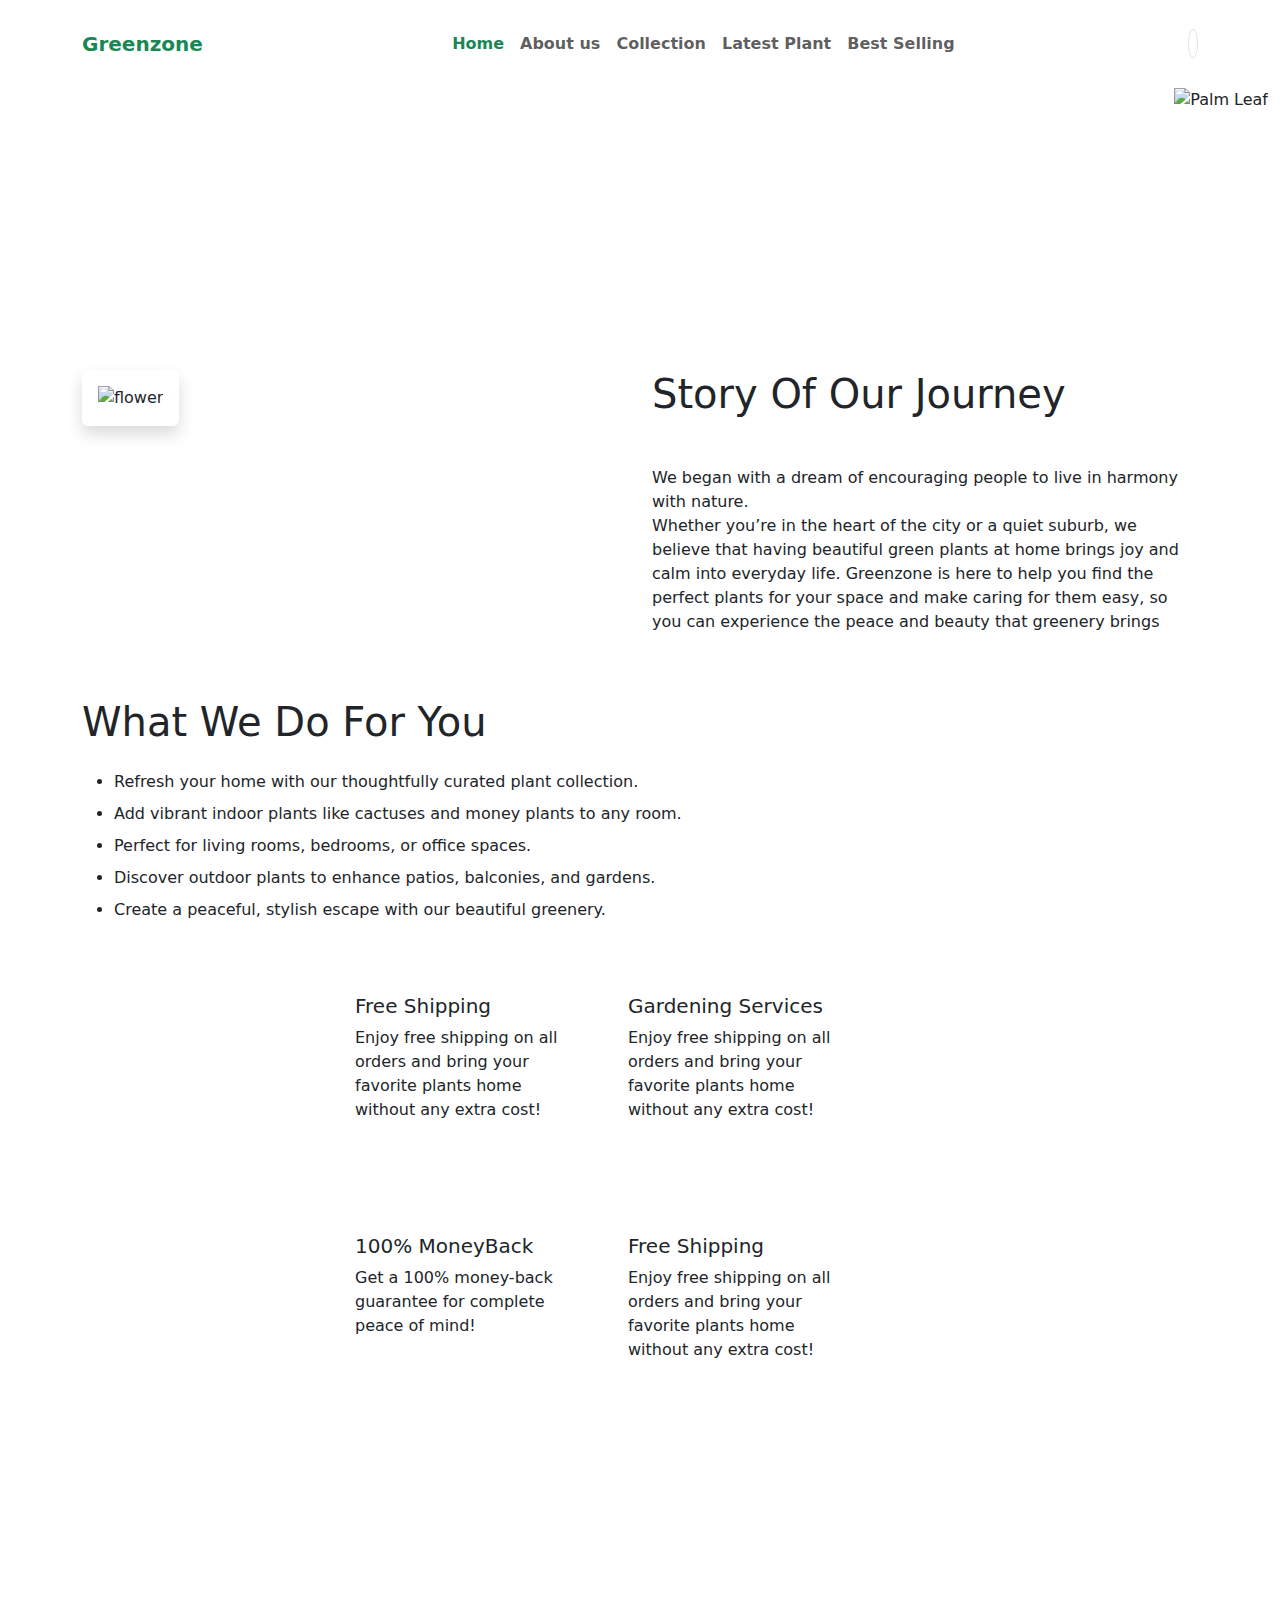
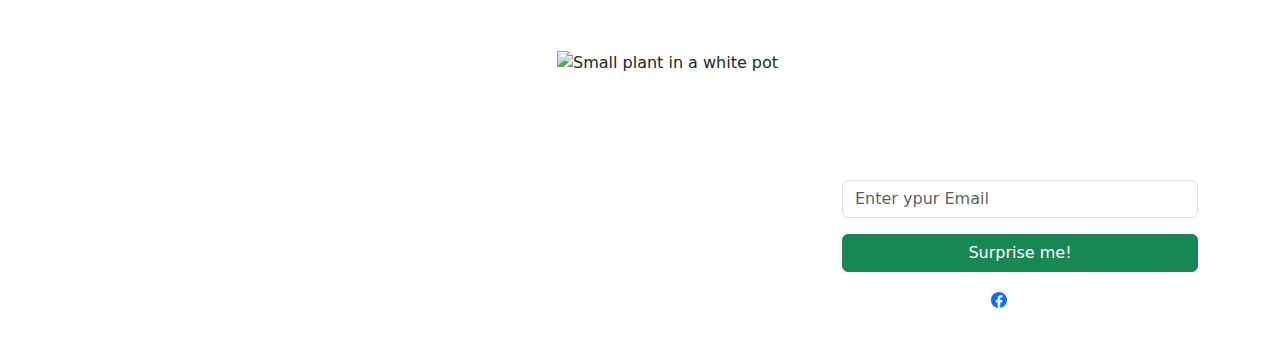
==== Pages/About Us/About Us.html @ 94e98a96 "more" ====
<!DOCTYPE html>
<html lang="en">

<head>
    <meta charset="UTF-8" />
    <meta name="viewport" content="width=device-width, initial-scale=1.0" />
    <title>About US</title>
    <link href="https://cdn.jsdelivr.net/npm/bootstrap@5.3.3/dist/css/bootstrap.min.css" rel="stylesheet"
        integrity="sha384-QWTKZyjpPEjISv5WaRU9OFeRpok6YctnYmDr5pNlyT2bRjXh0JMhjY6hW+ALEwIH" crossorigin="anonymous" />
    <script src="https://cdn.jsdelivr.net/npm/bootstrap@5.3.3/dist/js/bootstrap.bundle.min.js"
        integrity="sha384-YvpcrYf0tY3lHB60NNkmXc5s9fDVZLESaAA55NDzOxhy9GkcIdslK1eN7N6jIeHz"
        crossorigin="anonymous"></script>
    <link rel="stylesheet" href="style.css" />
    <link rel="stylesheet" href="https://cdn.jsdelivr.net/npm/bootstrap-icons@1.11.3/font/bootstrap-icons.min.css" />
    <script src="https://code.iconify.design/iconify-icon/2.1.0/iconify-icon.min.js"></script>
    
</head>

<body>

    <header class="container-fluid sticky-top py-3 bg-white">
        <nav class="navbar navbar-expand-lg">
            <div class="container">
                <a class="navbar-brand fw-bold text-success" href="../../home.html">Greenzone</a>
                <button class="navbar-toggler" type="button" data-bs-toggle="collapse"
                    data-bs-target="#navbarSupportedContent" aria-controls="navbarSupportedContent"
                    aria-expanded="false" aria-label="Toggle navigation">
                    <span class="navbar-toggler-icon"></span>
                </button>
                <div class="collapse navbar-collapse" id="navbarSupportedContent">
                    <ul class="navbar-nav mx-auto mb-2 mb-lg-0">
                        <li class="nav-item">
                            <a class="nav-link text-success fw-bold" href="../../home.html">Home</a>
                        </li>
                        <li class="nav-item">
                            <a class="nav-link fw-bold " href="./About Us/About Us.html">About us</a>
                        </li>
                        <li class="nav-item">
                            <a class="nav-link fw-bold" href="../collections.html">Collection</a>
                        </li>
                        <li class="nav-item">
                            <a class="nav-link fw-bold" href="../latest collection/lastest.html">Latest Plant</a>
                        </li>
                        <li class="nav-item">
                            <a class="nav-link fw-bold" href="../Best Selling/best-selling.html">Best Selling</a>
                        </li>
                    </ul>
                    <div class="d-flex align-items-center justify-content-center">

                        <span class="mr-2">
                            <iconify-icon icon="iconamoon:search-thin" width="24" height="24"></iconify-icon>
                        </span>
                        <a class="text-decoration-none text-black" href="../shopping cart/cart.html">
                            <iconify-icon class="border rounded-circle p-1"
                            icon="material-symbols-light:garden-cart-outline" width="24"
                            height="24"></iconify-icon>
                        </a>

                    </div>
                </div>
            </div>
        </nav>
    </header>
    <!-- Hero Section -->

    <div class="container-fluid">
        <div class="row">
            <div class="col-12 col-md-7 text-md-left mb-4 mb-md-0 mt-4 background">
                <div class="mt-3 mt-5 d-flex justify-content-around">
                    <div>
                        <h1 class="about-us text-white">About Us</h1>
                        <p class="lead text-white">
                            We're here to help you find the <br />
                            perfect plants for your space and <br />
                            make caring for them easy.
                        </p>
                    </div>
                </div>
            </div>
            <div class="col-12 col-md-5 d-flex justify-content-end">
                <img src="./images/istockphoto-1266884357-612x612 1.png" class="img-fluid" alt="Palm Leaf" />
            </div>
        </div>
    </div>

    <!-- Story Section -->

    <div class="container  mt-5 my-4 mb-5">
       <div class="row">
        <div class="col-lg-6 col-md-6 col-xs-12">
            <img src="./images/Component 2.png" alt="flower" class="img-fluid shadow p-3 mb-5 rounded guldasto animate-img" />
        </div>
        
        <div class="col-lg-6 col-md-6 col-xs-12 story-heading">
            <h1 class="mb-5">Story Of Our Journey</h1>
            <p>
                We began with a dream of encouraging 
                people to live in harmony with nature. 
                <br>
                Whether you’re in the heart of the city or a 
                quiet suburb, we believe that having beautiful 
                green plants at home brings joy and calm 
                into everyday life. 
                Greenzone is here to help you find the perfect 
                plants for your space and make caring for 
                them easy, so you can experience the peace 
                and beauty that greenery brings
            </p>
        </div>
       </div>
    </div>

    <!-- Point Section -->

<div class="back">
    <div class="container mt-5">
        <div class="point-list ">
          <h1 class="head mb-4">What We Do For You</h1>
          <ul>
            <li class="mb-2">Refresh your home with our thoughtfully curated plant collection.</li>
            <li class="mb-2">Add vibrant indoor plants like cactuses and money plants to any room.</li>
            <li class="mb-2">Perfect for living rooms, bedrooms, or office spaces.</li>
            <li class="mb-2">Discover outdoor plants to enhance patios, balconies, and gardens.</li>
            <li>Create a peaceful, stylish escape with our beautiful greenery.</li>
          </ul>
        </div>
    </div>
</div>


<!-- Cards Section -->

<div class="container my-5 cardss">
    <div class="row justify-content-center g-5 mb-5 me-5 animate-img">
        <div class="col-md-6 col-lg-3 mb-4 d-flex align-items-stretch">
            <div class="feature-box">
                <img src="./images/mdi_truck-shipping.png" alt="" class="feature-icon img-fluid">
                <h5 class="feature-title">Free Shipping</h5>
                <p class="feature-description">Enjoy free shipping on all orders and bring your favorite plants home without any extra cost!</p>
            </div>
        </div>
        <div class="col-md-6 col-lg-3 mb-4 d-flex align-items-stretch">
            <div class="feature-box">
                <img src="./images/mdi_truck-shipping (1).png" alt="" class="feature-icon img-fluid">
                <h5 class="feature-title">Gardening Services</h5>
                <p class="feature-description">Enjoy free shipping on all orders and bring your favorite plants home without any extra cost!</p>
            </div>
        </div>
    </div>
    <div  class="row justify-content-center g-5 me-5 animate-img" >
        <div class="col-md-6 col-lg-3 mb-4 d-flex align-items-stretch">
            <div class="feature-box">
                <img src="./images/mdi_truck-shipping (2).png" alt="" class="feature-icon img-fluid">
                <h5 class="feature-title">100% MoneyBack</h5>
                <p class="feature-description">Get a 100% money-back guarantee for complete peace of mind!</p>
            </div>
        </div>
        <div class="col-md-6 col-lg-3 mb-4 d-flex align-items-stretch">
            <div class="feature-box">
                <img src="./images/mdi_truck-shipping (3).png" alt="" class="feature-icon img-fluid">
                <h5 class="feature-title">Free Shipping</h5>
                <p class="feature-description">Enjoy free shipping on all orders and bring your favorite plants home without any extra cost!</p>
            </div>
        </div>
    </div>
</div>


<!-- Footer -->

<!-- footer -->
<footer class="bg-green">
    <div class="container py-5">
        <h1 class="text-white text-center IBM-font py-5">Official offer up to 50% off</h1>
        <div class="row">
            <div class="col-lg-2 col-md-2 com-xs-12">

                <ul class="list-unstyled text-white">
                    <li>
                        <h3>Shop</h3>
                    </li>
                    <li><a class=" nav-link text-white " href="#">All houseplants</a></li>
                    <li><a class=" nav-link text-white " href="#">All baby houseplants</a></li>
                </ul>
            </div>
            <div class="col-lg-3 col-md-3 com-xs-12">
                <h3 class=" text-white">Customer service</h3>
                <ul class="list-unstyled">
                    <li><a class=" nav-link text-white " href="#">Frequently asked questions</a></li>
                    <li><a class=" nav-link text-white " href="#">Contacts</a></li>
                    <li><a class=" nav-link text-white " href="#">Payments</a></li>
                    <li><a class=" nav-link text-white " href="#">Transport and delivery</a></li>
                    <li><a class=" nav-link text-white " href="#">Guarantee</a></li>
                    <li><a class=" nav-link text-white " href="#">Return policy</a></li>
                </ul>
            </div>
            <div class="col-lg-3 col-md-3 com-xs-12">
                <img src="./images/potted-plant-flower-pot-y1Md6P7-600-removebg-preview 2.png" alt="Small plant in a white pot">
            </div>
            <div class="col-lg-4 col-md-4 com-xs-12">
                <h4 class="text-white">What's the word on the street?</h4>
                <p class="text-white">Be part of our community by subscribing to our newsletters!</p>
                <div class="input-group flex-nowrap">
                    <input type="email" class="form-control" placeholder="Enter ypur Email" aria-label="Username"
                        aria-describedby="addon-wrapping">
                </div>
                <div class="d-grid gap-2 my-3 ">
                    <button class="btn btn-success" type="button">Surprise me!</button>
                </div>
                <div class="social-icons text-center">
                    <a href="#" aria-label="Facebook"><svg xmlns="http://www.w3.org/2000/svg" width="16" height="16"
                            fill="currentColor" class="bi bi-facebook" viewBox="0 0 16 16">
                            <path
                                d="M16 8.049c0-4.446-3.582-8.05-8-8.05C3.58 0-.002 3.603-.002 8.05c0 4.017 2.926 7.347 6.75 7.951v-5.625h-2.03V8.05H6.75V6.275c0-2.017 1.195-3.131 3.022-3.131.876 0 1.791.157 1.791.157v1.98h-1.009c-.993 0-1.303.621-1.303 1.258v1.51h2.218l-.354 2.326H9.25V16c3.824-.604 6.75-3.934 6.75-7.951" />
                        </svg></a>
                    <a class="text-white" href="#" aria-label="Twitter"><svg xmlns="http://www.w3.org/2000/svg"
                            width="16" height="16" fill="currentColor" class="bi bi-twitter" viewBox="0 0 16 16">
                            <path
                                d="M5.026 15c6.038 0 9.341-5.003 9.341-9.334q.002-.211-.006-.422A6.7 6.7 0 0 0 16 3.542a6.7 6.7 0 0 1-1.889.518 3.3 3.3 0 0 0 1.447-1.817 6.5 6.5 0 0 1-2.087.793A3.286 3.286 0 0 0 7.875 6.03a9.32 9.32 0 0 1-6.767-3.429 3.29 3.29 0 0 0 1.018 4.382A3.3 3.3 0 0 1 .64 6.575v.045a3.29 3.29 0 0 0 2.632 3.218 3.2 3.2 0 0 1-.865.115 3 3 0 0 1-.614-.057 3.28 3.28 0 0 0 3.067 2.277A6.6 6.6 0 0 1 .78 13.58a6 6 0 0 1-.78-.045A9.34 9.34 0 0 0 5.026 15" />
                        </svg></a>
                    <a class="text-white" href="#" aria-label="Instagram"><svg xmlns="http://www.w3.org/2000/svg"
                            width="16" height="16" fill="currentColor" class="bi bi-instagram" viewBox="0 0 16 16">
                            <path
                                d="M8 0C5.829 0 5.556.01 4.703.048 3.85.088 3.269.222 2.76.42a3.9 3.9 0 0 0-1.417.923A3.9 3.9 0 0 0 .42 2.76C.222 3.268.087 3.85.048 4.7.01 5.555 0 5.827 0 8.001c0 2.172.01 2.444.048 3.297.04.852.174 1.433.372 1.942.205.526.478.972.923 1.417.444.445.89.719 1.416.923.51.198 1.09.333 1.942.372C5.555 15.99 5.827 16 8 16s2.444-.01 3.298-.048c.851-.04 1.434-.174 1.943-.372a3.9 3.9 0 0 0 1.416-.923c.445-.445.718-.891.923-1.417.197-.509.332-1.09.372-1.942C15.99 10.445 16 10.173 16 8s-.01-2.445-.048-3.299c-.04-.851-.175-1.433-.372-1.941a3.9 3.9 0 0 0-.923-1.417A3.9 3.9 0 0 0 13.24.42c-.51-.198-1.092-.333-1.943-.372C10.443.01 10.172 0 7.998 0zm-.717 1.442h.718c2.136 0 2.389.007 3.232.046.78.035 1.204.166 1.486.275.373.145.64.319.92.599s.453.546.598.92c.11.281.24.705.275 1.485.039.843.047 1.096.047 3.231s-.008 2.389-.047 3.232c-.035.78-.166 1.203-.275 1.485a2.5 2.5 0 0 1-.599.919c-.28.28-.546.453-.92.598-.28.11-.704.24-1.485.276-.843.038-1.096.047-3.232.047s-2.39-.009-3.233-.047c-.78-.036-1.203-.166-1.485-.276a2.5 2.5 0 0 1-.92-.598 2.5 2.5 0 0 1-.6-.92c-.109-.281-.24-.705-.275-1.485-.038-.843-.046-1.096-.046-3.233s.008-2.388.046-3.231c.036-.78.166-1.204.276-1.486.145-.373.319-.64.599-.92s.546-.453.92-.598c.282-.11.705-.24 1.485-.276.738-.034 1.024-.044 2.515-.045zm4.988 1.328a.96.96 0 1 0 0 1.92.96.96 0 0 0 0-1.92m-4.27 1.122a4.109 4.109 0 1 0 0 8.217 4.109 4.109 0 0 0 0-8.217m0 1.441a2.667 2.667 0 1 1 0 5.334 2.667 2.667 0 0 1 0-5.334" />
                        </svg></a>
                </div>
            </div>
        </div>
    </div>
</footer>


</body>

</html>
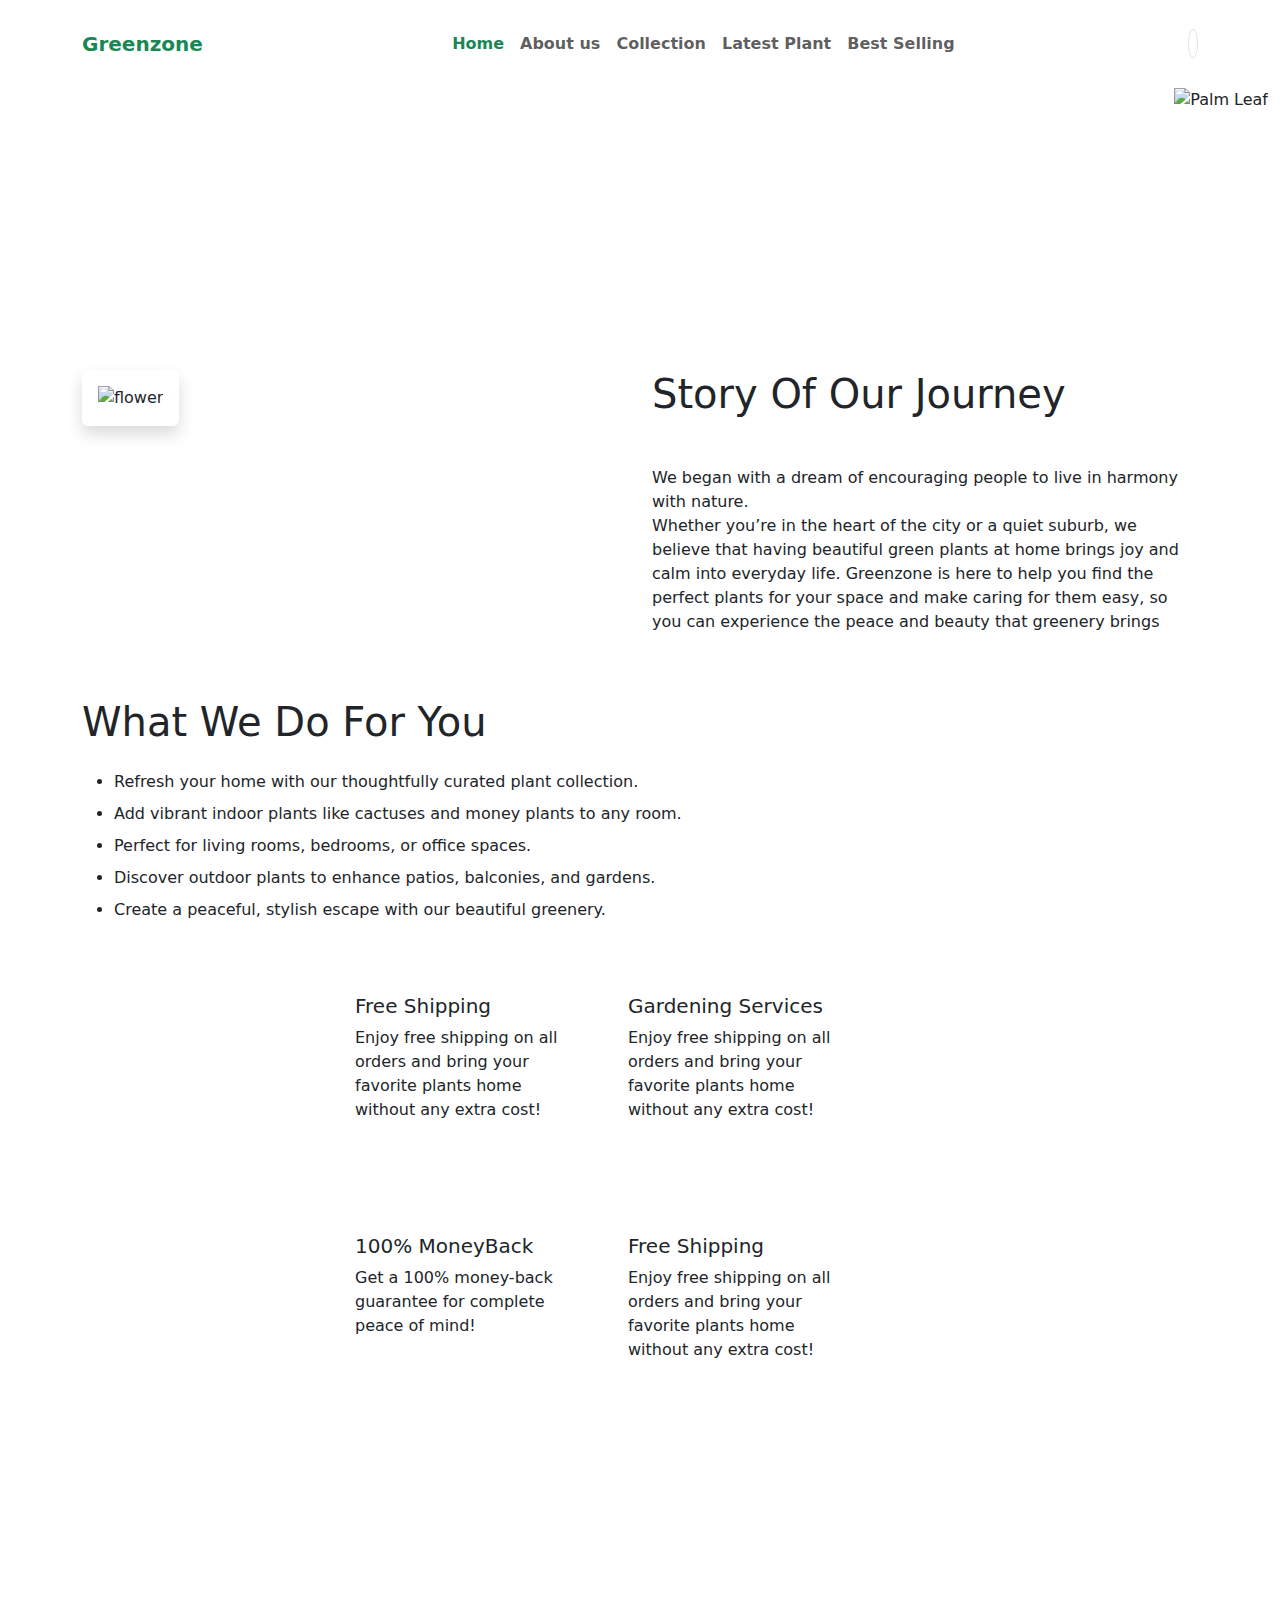
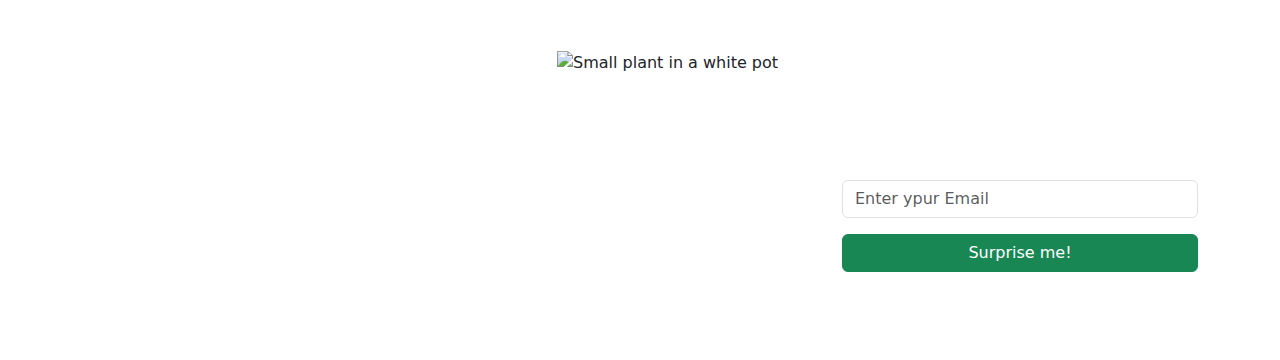
==== commit e2df014c: "commit" ====
--- a/Pages/About Us/About Us.html
+++ b/Pages/About Us/About Us.html
@@ -208,7 +208,7 @@
                     <button class="btn btn-success" type="button">Surprise me!</button>
                 </div>
                 <div class="social-icons text-center">
-                    <a href="#" aria-label="Facebook"><svg xmlns="http://www.w3.org/2000/svg" width="16" height="16"
+                    <a href="#" aria-label="Facebook" class="text-white"><svg xmlns="http://www.w3.org/2000/svg" width="16" height="16"
                             fill="currentColor" class="bi bi-facebook" viewBox="0 0 16 16">
                             <path
                                 d="M16 8.049c0-4.446-3.582-8.05-8-8.05C3.58 0-.002 3.603-.002 8.05c0 4.017 2.926 7.347 6.75 7.951v-5.625h-2.03V8.05H6.75V6.275c0-2.017 1.195-3.131 3.022-3.131.876 0 1.791.157 1.791.157v1.98h-1.009c-.993 0-1.303.621-1.303 1.258v1.51h2.218l-.354 2.326H9.25V16c3.824-.604 6.75-3.934 6.75-7.951" />
